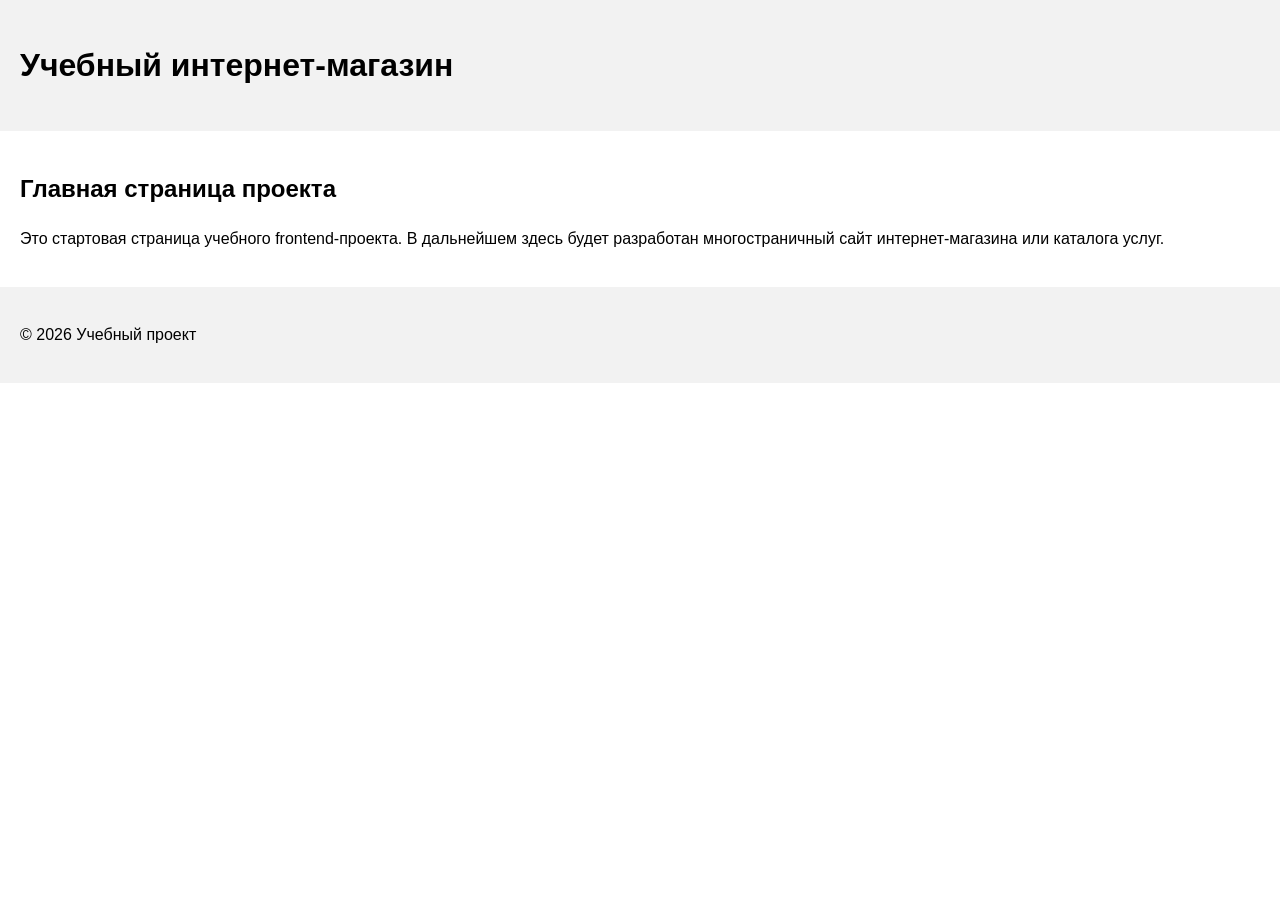
==== index.html @ 0561dcfe "feat: initialize frontend project structure" ====
<!DOCTYPE html>
<html lang="ru">
<head>
  <meta charset="UTF-8">
  <meta name="viewport" content="width=device-width, initial-scale=1.0">
  <title>Каталог товаров</title>
  <link rel="stylesheet" href="css/style.css">
</head>
<body>
  <header>
    <h1>Учебный интернет-магазин</h1>
  </header>

  <main>
    <section>
      <h2>Главная страница проекта</h2>
      <p>
        Это стартовая страница учебного frontend-проекта.
        В дальнейшем здесь будет разработан многостраничный сайт
        интернет-магазина или каталога услуг.
      </p>
    </section>
  </main>

  <footer>
    <p>&copy; 2026 Учебный проект</p>
  </footer>
</body>
</html>
---- css/style.css ----
body {
  margin: 0;
  font-family: Arial, sans-serif;
  line-height: 1.5;
}

header,
main,
footer {
  padding: 20px;
}

header {
  background-color: #f2f2f2;
}

footer {
  background-color: #f2f2f2;
}
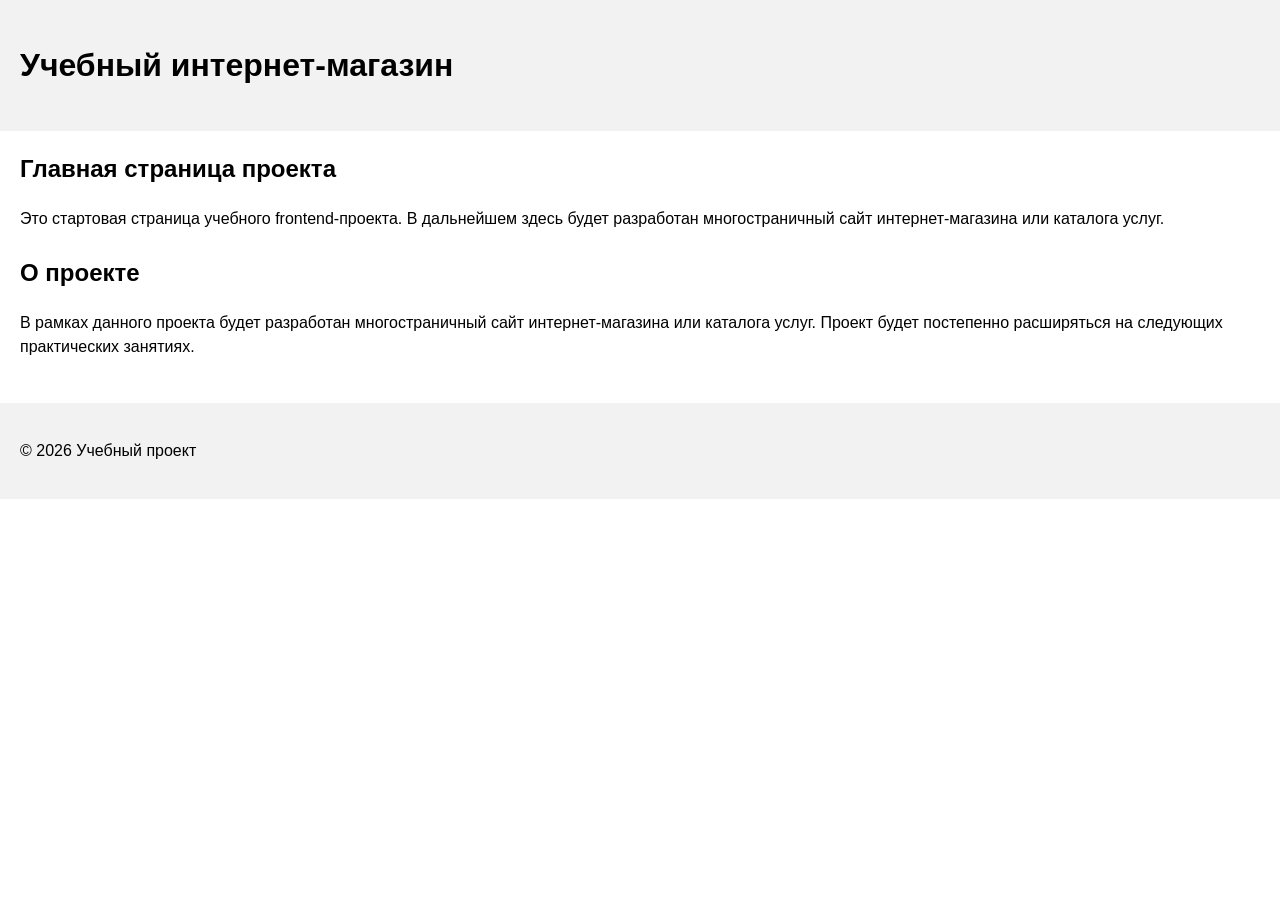
==== commit 300c98fb: "feat: add project description section" ====
--- a/index.html
+++ b/index.html
@@ -1,29 +1,38 @@
-<!DOCTYPE html>
+<!doctype html>
 <html lang="ru">
-<head>
-  <meta charset="UTF-8">
-  <meta name="viewport" content="width=device-width, initial-scale=1.0">
-  <title>Каталог товаров</title>
-  <link rel="stylesheet" href="css/style.css">
-</head>
-<body>
-  <header>
-    <h1>Учебный интернет-магазин</h1>
-  </header>
+  <head>
+    <meta charset="UTF-8" />
+    <meta name="viewport" content="width=device-width, initial-scale=1.0" />
+    <title>Каталог товаров</title>
+    <link rel="stylesheet" href="css/style.css" />
+  </head>
 
-  <main>
-    <section>
-      <h2>Главная страница проекта</h2>
-      <p>
-        Это стартовая страница учебного frontend-проекта.
-        В дальнейшем здесь будет разработан многостраничный сайт
-        интернет-магазина или каталога услуг.
-      </p>
-    </section>
-  </main>
+  <body>
+    <header>
+      <h1>Учебный интернет-магазин</h1>
+    </header>
 
-  <footer>
-    <p>&copy; 2026 Учебный проект</p>
-  </footer>
-</body>
+    <main>
+      <section>
+        <h2>Главная страница проекта</h2>
+        <p>
+          Это стартовая страница учебного frontend-проекта. В дальнейшем здесь
+          будет разработан многостраничный сайт интернет-магазина или каталога
+          услуг.
+        </p>
+      </section>
+      <section>
+        <h2>О проекте</h2>
+        <p>
+          В рамках данного проекта будет разработан многостраничный сайт
+          интернет-магазина или каталога услуг. Проект будет постепенно
+          расширяться на следующих практических занятиях.
+        </p>
+      </section>
+    </main>
+
+    <footer>
+      <p>&copy; 2026 Учебный проект</p>
+    </footer>
+  </body>
 </html>
--- a/css/style.css
+++ b/css/style.css
@@ -16,4 +16,11 @@
 
 footer {
   background-color: #f2f2f2;
-}+}
+section {
+  margin-bottom: 24px;
+}
+
+section h2 {
+  margin-top: 0;
+}
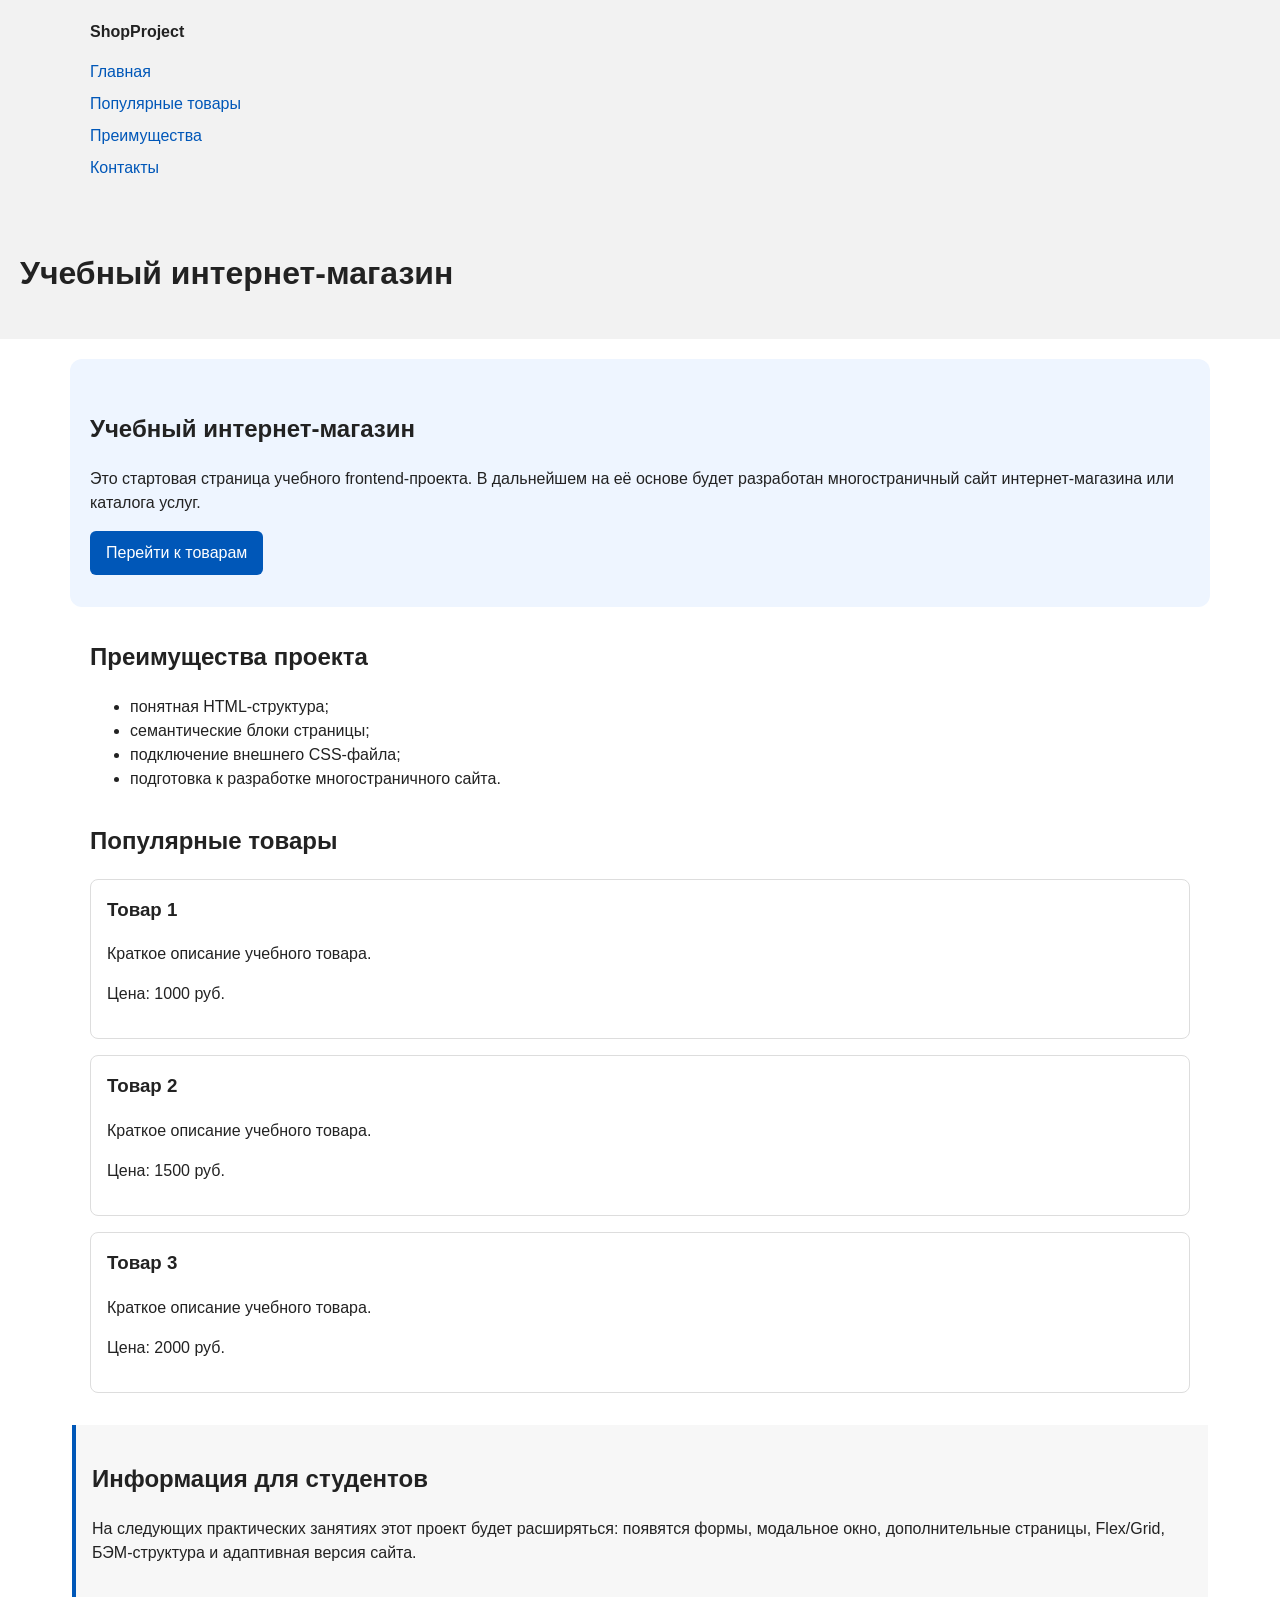
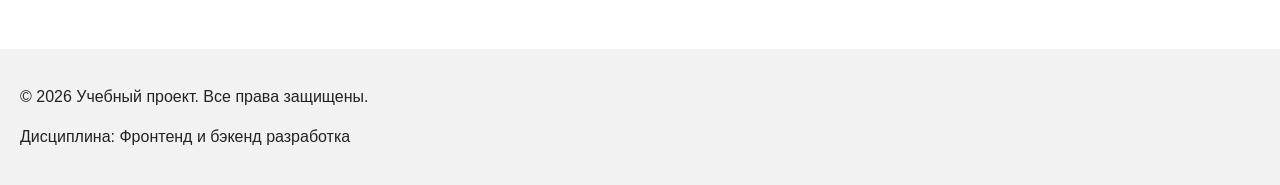
==== commit cc40e0c4: "feat: add semantic HTML structure and base CSS styles" ====
--- a/index.html
+++ b/index.html
@@ -9,30 +9,78 @@
 
   <body>
     <header>
+      <div class="site-header">
+        <a class="site-logo" href="index.html">ShopProject</a>
+
+        <nav class="site-nav" aria-label="Основная навигация">
+          <ul class="site-nav__list">
+            <li><a href="index.html">Главная</a></li>
+            <li><a href="#popular">Популярные товары</a></li>
+            <li><a href="#advantages">Преимущества</a></li>
+            <li><a href="#contacts">Контакты</a></li>
+          </ul>
+        </nav>
+      </div>
+    </header>
+
+    <header>
       <h1>Учебный интернет-магазин</h1>
     </header>
 
     <main>
-      <section>
-        <h2>Главная страница проекта</h2>
+      <section class="hero">
+        <h1>Учебный интернет-магазин</h1>
         <p>
-          Это стартовая страница учебного frontend-проекта. В дальнейшем здесь
-          будет разработан многостраничный сайт интернет-магазина или каталога
-          услуг.
+          Это стартовая страница учебного frontend-проекта. В дальнейшем на её
+          основе будет разработан многостраничный сайт интернет-магазина или
+          каталога услуг.
         </p>
+        <a class="button" href="#popular">Перейти к товарам</a>
       </section>
-      <section>
-        <h2>О проекте</h2>
+      <section class="section" id="advantages">
+        <h2>Преимущества проекта</h2>
+
+        <ul class="advantages-list">
+          <li>понятная HTML-структура;</li>
+          <li>семантические блоки страницы;</li>
+          <li>подключение внешнего CSS-файла;</li>
+          <li>подготовка к разработке многостраничного сайта.</li>
+        </ul>
+      </section>
+      <section class="section" id="popular">
+        <h2>Популярные товары</h2>
+
+        <article class="product-card">
+          <h3>Товар 1</h3>
+          <p>Краткое описание учебного товара.</p>
+          <p>Цена: 1000 руб.</p>
+        </article>
+
+        <article class="product-card">
+          <h3>Товар 2</h3>
+          <p>Краткое описание учебного товара.</p>
+          <p>Цена: 1500 руб.</p>
+        </article>
+
+        <article class="product-card">
+          <h3>Товар 3</h3>
+          <p>Краткое описание учебного товара.</p>
+          <p>Цена: 2000 руб.</p>
+        </article>
+      </section>
+      <aside class="aside-info">
+        <h2>Информация для студентов</h2>
         <p>
-          В рамках данного проекта будет разработан многостраничный сайт
-          интернет-магазина или каталога услуг. Проект будет постепенно
-          расширяться на следующих практических занятиях.
+          На следующих практических занятиях этот проект будет расширяться:
+          появятся формы, модальное окно, дополнительные страницы, Flex/Grid,
+          БЭМ-структура и адаптивная версия сайта.
         </p>
-      </section>
+      </aside>
     </main>
 
-    <footer>
-      <p>&copy; 2026 Учебный проект</p>
+    <footer id="contacts">
+      <p>&copy; 2026 Учебный проект. Все права защищены.</p>
+      <p>Дисциплина: Фронтенд и бэкенд разработка</p>
     </footer>
   </body>
 </html>
--- a/css/style.css
+++ b/css/style.css
@@ -1,26 +1,92 @@
+/* Базовые стили */
+border-box {
+  box-sizing: border-box;
+}
 body {
   margin: 0;
   font-family: Arial, sans-serif;
   line-height: 1.5;
+  color: #222222;
+  background-color: #ffffff;
 }
-
 header,
 main,
 footer {
   padding: 20px;
 }
-
 header {
   background-color: #f2f2f2;
 }
-
 footer {
   background-color: #f2f2f2;
 }
-section {
-  margin-bottom: 24px;
+/* Оформление шапки и навигации */
+.site-header {
+  max-width: 1100px;
+  margin: 0 auto;
 }
-
-section h2 {
+.site-logo {
+  font-weight: bold;
+  text-decoration: none;
+  color: #222222;
+}
+.site-nav__list {
+  padding: 0;
+  margin: 16px 0 0;
+  list-style: none;
+}
+.site-nav__list li {
+  margin-bottom: 8px;
+}
+.site-nav__list a {
+  color: #0057b8;
+  text-decoration: none;
+}
+.site-nav__list a:hover {
+  text-decoration: underline;
+}
+/* Оформление секций */
+.hero {
+  max-width: 1100px;
+  margin: 0 auto 32px;
+  padding: 32px 20px;
+  background-color: #eef5ff;
+  border-radius: 12px;
+}
+.section {
+  max-width: 1100px;
+  margin: 0 auto 32px;
+}
+.section h2 {
   margin-top: 0;
 }
+/* Оформление карточек товаров */
+.product-card {
+  margin-bottom: 16px;
+  padding: 16px;
+  border: 1px solid #dddddd;
+  border-radius: 8px;
+  background-color: #ffffff;
+}
+.product-card h3 {
+  margin-top: 0;
+}
+/* Оформление кнопки и aside */
+.button {
+  display: inline-block;
+  padding: 10px 16px;
+  color: #ffffff;
+  background-color: #0057b8;
+  text-decoration: none;
+  border-radius: 6px;
+}
+.button:hover {
+  background-color: #003f86;
+}
+.aside-info {
+  max-width: 1100px;
+  margin: 0 auto 32px;
+  padding: 16px;
+  border-left: 4px solid #0057b8;
+  background-color: #f7f7f7;
+}
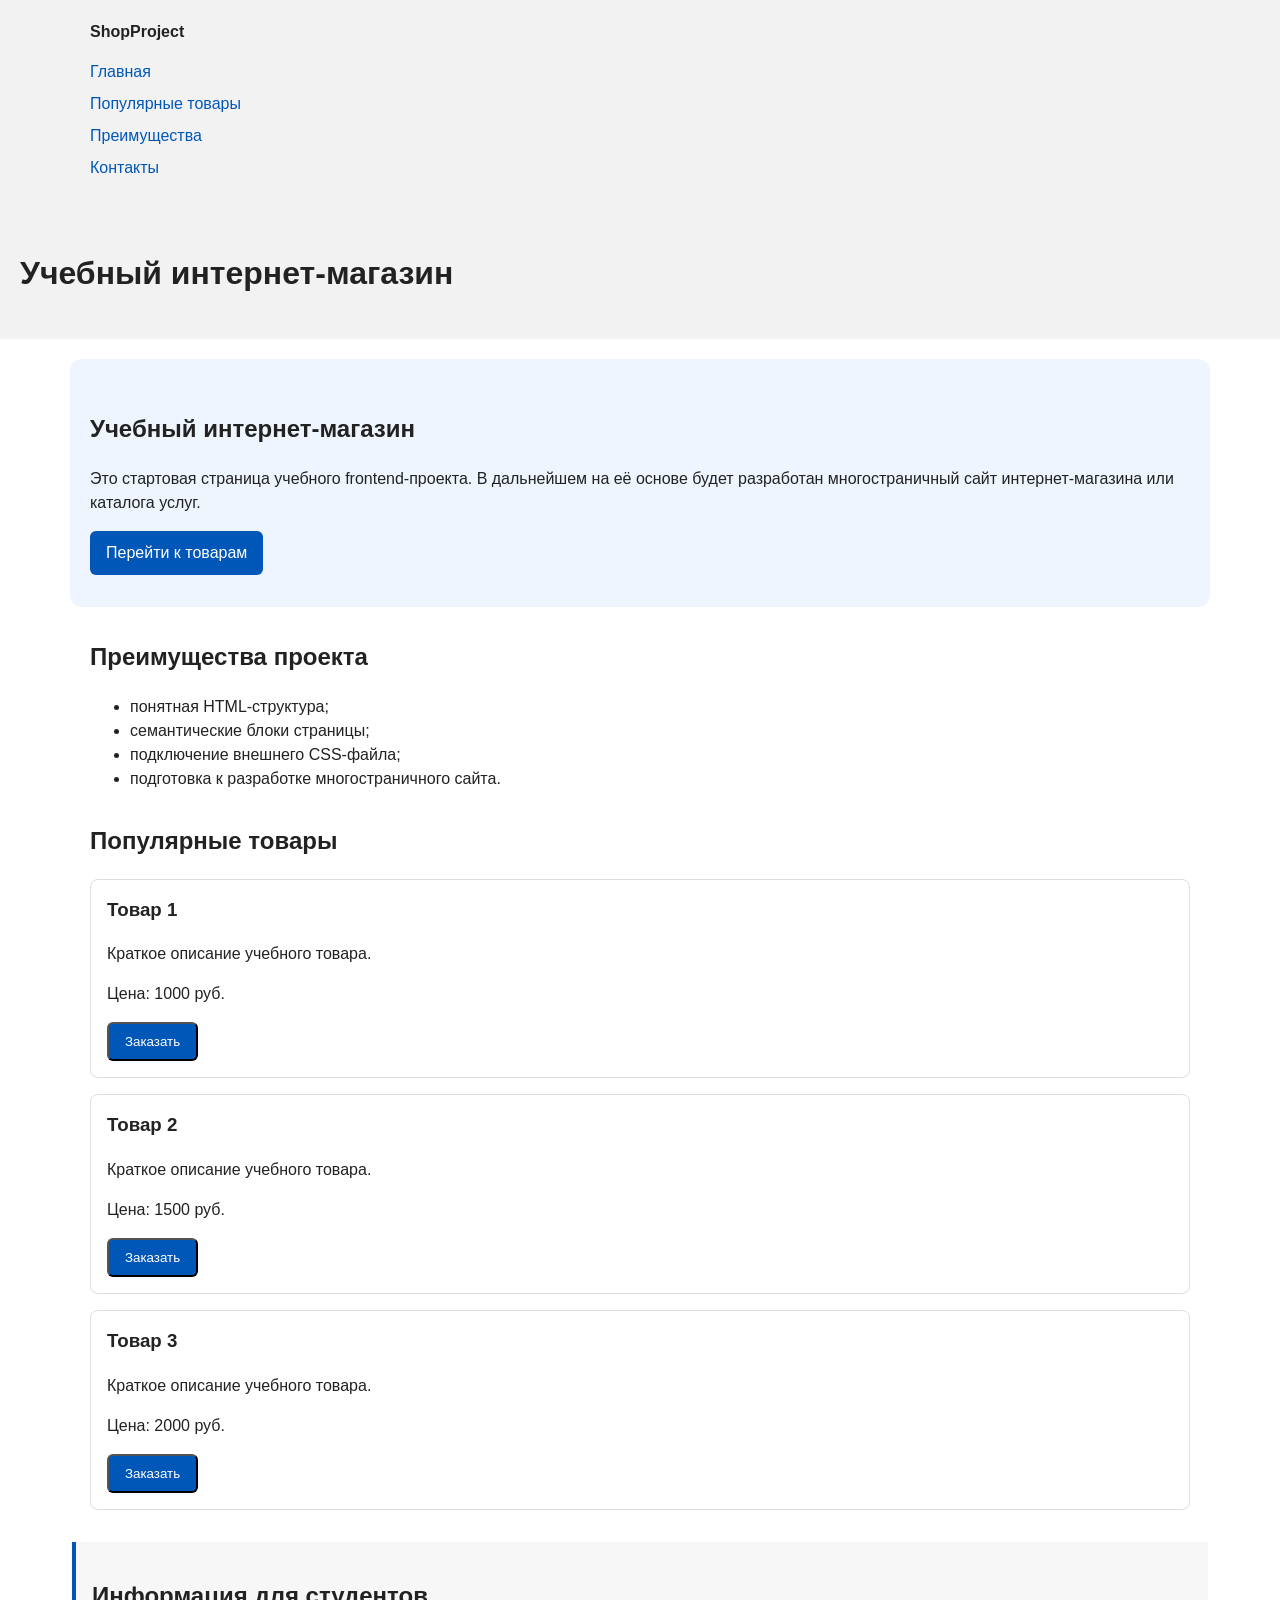
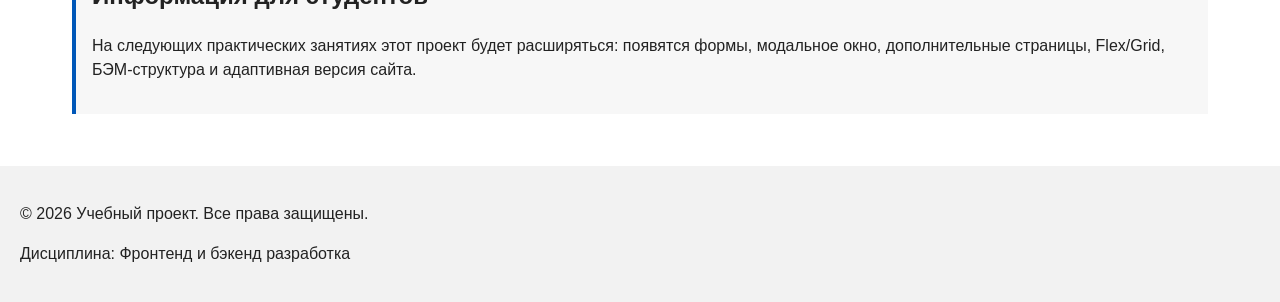
==== commit 5a8361c4: "feat: add order form modal and validation" ====
--- a/index.html
+++ b/index.html
@@ -5,6 +5,7 @@
     <meta name="viewport" content="width=device-width, initial-scale=1.0" />
     <title>Каталог товаров</title>
     <link rel="stylesheet" href="css/style.css" />
+    <script src="js/main.js" defer></script>
   </head>
 
   <body>
@@ -54,18 +55,39 @@
           <h3>Товар 1</h3>
           <p>Краткое описание учебного товара.</p>
           <p>Цена: 1000 руб.</p>
+          <button
+            class="button product-card__button"
+            type="button"
+            data-product="Товар 1"
+          >
+            Заказать
+          </button>
         </article>
 
         <article class="product-card">
           <h3>Товар 2</h3>
           <p>Краткое описание учебного товара.</p>
           <p>Цена: 1500 руб.</p>
+          <button
+            class="button product-card__button"
+            type="button"
+            data-product="Товар 1"
+          >
+            Заказать
+          </button>
         </article>
 
         <article class="product-card">
           <h3>Товар 3</h3>
           <p>Краткое описание учебного товара.</p>
           <p>Цена: 2000 руб.</p>
+          <button
+            class="button product-card__button"
+            type="button"
+            data-product="Товар 1"
+          >
+            Заказать
+          </button>
         </article>
       </section>
       <aside class="aside-info">
@@ -82,5 +104,108 @@
       <p>&copy; 2026 Учебный проект. Все права защищены.</p>
       <p>Дисциплина: Фронтенд и бэкенд разработка</p>
     </footer>
+    
+    <dialog
+      class="order-dialog"
+      id="order-dialog"
+      aria-labelledby="order-dialog-title"
+    >
+      <h2 id="order-dialog-title">Оформление заявки</h2>
+
+      <form
+        class="order-form"
+        id="order-form"
+        action="#"
+        method="post"
+        novalidate
+      >
+        <input id="selected-product" name="selected-product" type="hidden" />
+
+        <div class="form-field">
+          <label for="order-name">Имя</label>
+          <input
+            id="order-name"
+            name="name"
+            type="text"
+            placeholder="Введите ваше имя"
+            minlength="2"
+            autocomplete="given-name"
+            required
+          />
+        </div>
+
+        <div class="form-field">
+          <label for="order-email">E-mail</label>
+          <input
+            id="order-email"
+            name="email"
+            type="email"
+            placeholder="example@mail.ru"
+            autocomplete="email"
+            required
+          />
+        </div>
+
+        <div class="form-field">
+          <label for="order-phone">Телефон</label>
+          <input
+            id="order-phone"
+            name="phone"
+            type="tel"
+            inputmode="tel"
+            placeholder="+7 (900) 000-00-00"
+            pattern="^\+7 \(\d{3}\) \d{3}-\d{2}-\d{2}$"
+            required
+          />
+          <small>Формат: +7 (900) 000-00-00</small>
+        </div>
+
+        <div class="form-field">
+          <label for="order-date">Дата связи</label>
+          <input id="order-date" name="date" type="date" />
+        </div>
+
+        <div class="form-field">
+          <label for="order-topic">Тема заявки</label>
+          <select id="order-topic" name="topic" required>
+            <option value="">Выберите тему</option>
+            <option value="product">Заказ товара</option>
+            <option value="consultation">Консультация</option>
+            <option value="delivery">Доставка</option>
+          </select>
+        </div>
+
+        <div class="form-field">
+          <label for="order-comment">Комментарий</label>
+          <textarea
+            id="order-comment"
+            name="comment"
+            rows="4"
+            placeholder="Укажите дополнительную информацию"
+          ></textarea>
+        </div>
+
+        <div class="form-field form-field--checkbox">
+          <label>
+            <input
+              id="order-agreement"
+              name="agreement"
+              type="checkbox"
+              required
+            />
+            Я согласен на обработку данных
+          </label>
+        </div>
+
+        <div class="form-actions">
+          <button type="button" id="close-order-dialog">Закрыть</button>
+          <button type="submit">Отправить заявку</button>
+        </div>
+      </form>
+    </dialog>
+
+    <p class="success-message" id="success-message" hidden>
+      Форма успешно отправлена!
+    </p>
   </body>
 </html>
--- a/css/style.css
+++ b/css/style.css
@@ -90,3 +90,59 @@
   border-left: 4px solid #0057b8;
   background-color: #f7f7f7;
 }
+/* Добавление стилей формы и модального окна */
+.order-dialog {
+  width: min(100% - 32px, 560px);
+  padding: 24px;
+  border: none;
+  border-radius: 12px;
+}
+.order-dialog::backdrop {
+  background-color: rgba(0, 0, 0, 0.5);
+}
+.form-field {
+  margin-bottom: 16px;
+}
+.form-field label {
+  display: block;
+  margin-bottom: 6px;
+}
+.form-field input,
+.form-field select,
+.form-field textarea {
+  width: 100%;
+  padding: 10px 12px;
+  border: 1px solid #cccccc;
+  border-radius: 6px;
+  font: inherit;
+}
+.form-field input[type="checkbox"] {
+  width: auto;
+}
+.form-field small {
+  display: block;
+  margin-top: 4px;
+  color: #666666;
+}
+.form-field input:focus-visible,
+.form-field select:focus-visible,
+.form-field textarea:focus-visible,
+.form-actions button:focus-visible {
+  outline: 2px solid #0057b8;
+  outline-offset: 2px;
+}
+[aria-invalid="true"] {
+  border-color: #b00020;
+}
+.form-actions {
+  display: flex;
+  gap: 12px;
+  margin-top: 20px;
+}
+.success-message {
+  max-width: 1100px;
+  margin: 24px auto;
+  padding: 16px;
+  border-left: 4px solid #168a2f;
+  background-color: #eefaf0;
+}
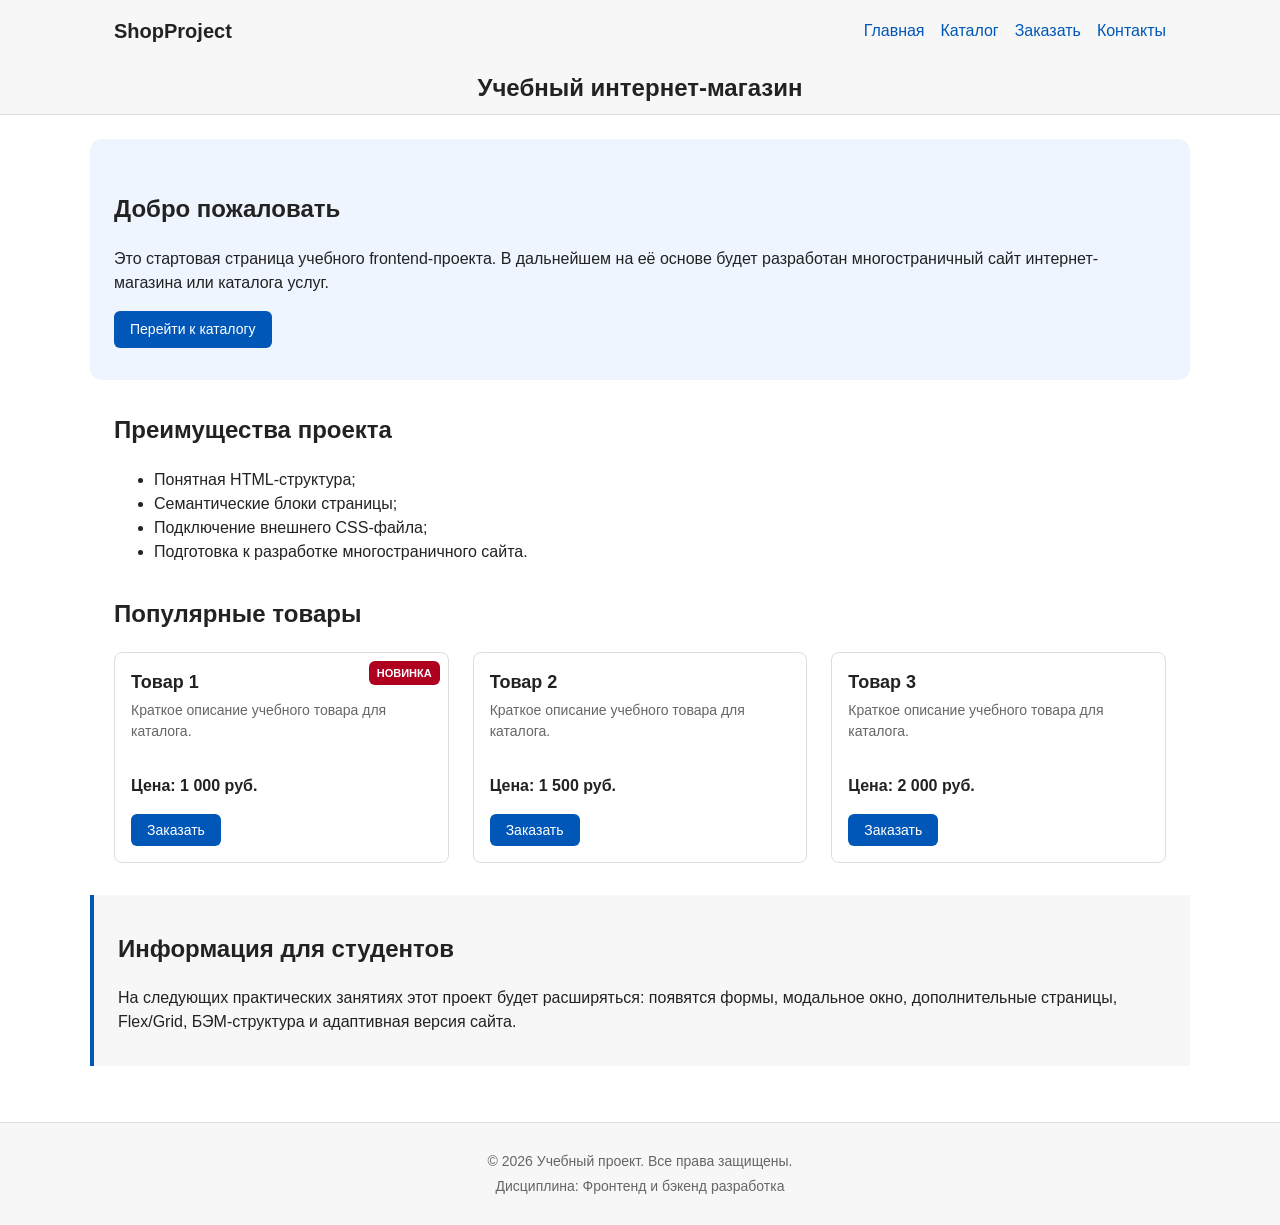
==== commit 89f4fefc: "Work: have made control work 1" ====
--- a/index.html
+++ b/index.html
@@ -1,95 +1,107 @@
-<!doctype html>
+<!DOCTYPE html>
 <html lang="ru">
   <head>
     <meta charset="UTF-8" />
     <meta name="viewport" content="width=device-width, initial-scale=1.0" />
-    <title>Каталог товаров</title>
+    <title>Главная страница | ShopProject</title>
+    <meta name="description" content="Учебный интернет-магазин на HTML и CSS с использованием БЭМ, Flexbox и Grid." />
     <link rel="stylesheet" href="css/style.css" />
     <script src="js/main.js" defer></script>
   </head>
 
   <body>
-    <header>
-      <div class="site-header">
+    <!-- Исправлено: Один семантический header, содержащий логотип и меню через Flexbox -->
+    <header class="site-header">
+      <div class="site-header__container">
         <a class="site-logo" href="index.html">ShopProject</a>
-
         <nav class="site-nav" aria-label="Основная навигация">
           <ul class="site-nav__list">
-            <li><a href="index.html">Главная</a></li>
-            <li><a href="#popular">Популярные товары</a></li>
-            <li><a href="#advantages">Преимущества</a></li>
-            <li><a href="#contacts">Контакты</a></li>
+            <li><a class="site-nav__link" href="index.html">Главная</a></li>
+            <li><a class="site-nav__link" href="catalog.html">Каталог</a></li>
+            <li><a class="site-nav__link" href="order.html">Заказать</a></li>
+            <li><a class="site-nav__link" href="contacts.html">Контакты</a></li>
           </ul>
         </nav>
       </div>
-    </header>
-
-    <header>
-      <h1>Учебный интернет-магазин</h1>
+      <div class="site-header__title-block">
+        <h1 class="site-header__title">Учебный интернет-магазин</h1>
+      </div>
     </header>
 
     <main>
+      <!-- Hero блок -->
       <section class="hero">
-        <h1>Учебный интернет-магазин</h1>
+        <h2>Добро пожаловать</h2>
         <p>
           Это стартовая страница учебного frontend-проекта. В дальнейшем на её
           основе будет разработан многостраничный сайт интернет-магазина или
           каталога услуг.
         </p>
-        <a class="button" href="#popular">Перейти к товарам</a>
+        <a class="button" href="catalog.html">Перейти к каталогу</a>
       </section>
+
+      <!-- Раздел Преимущества с якорным id -->
       <section class="section" id="advantages">
         <h2>Преимущества проекта</h2>
-
         <ul class="advantages-list">
-          <li>понятная HTML-структура;</li>
-          <li>семантические блоки страницы;</li>
-          <li>подключение внешнего CSS-файла;</li>
-          <li>подготовка к разработке многостраничного сайта.</li>
+          <li>Понятная HTML-структура;</li>
+          <li>Семантические блоки страницы;</li>
+          <li>Подключение внешнего CSS-файла;</li>
+          <li>Подготовка к разработке многостраничного сайта.</li>
         </ul>
       </section>
+
+      <!-- Раздел Популярные товары с Grid-сеткой -->
       <section class="section" id="popular">
         <h2>Популярные товары</h2>
+        
+        <div class="catalog-grid">
+          <!-- Карточка 1 с бейджем новинки -->
+          <article class="product-card">
+            <span class="product-card__badge">Новинка</span>
+            <div>
+              <h3 class="product-card__title">Товар 1</h3>
+              <p class="product-card__description">Краткое описание учебного товара для каталога.</p>
+            </div>
+            <div>
+              <p class="product-card__price">Цена: 1 000 руб.</p>
+              <button class="button product-card__button" type="button" data-product="Товар 1">
+                Заказать
+              </button>
+            </div>
+          </article>
 
-        <article class="product-card">
-          <h3>Товар 1</h3>
-          <p>Краткое описание учебного товара.</p>
-          <p>Цена: 1000 руб.</p>
-          <button
-            class="button product-card__button"
-            type="button"
-            data-product="Товар 1"
-          >
-            Заказать
-          </button>
-        </article>
+          <!-- Карточка 2 -->
+          <article class="product-card">
+            <div>
+              <h3 class="product-card__title">Товар 2</h3>
+              <p class="product-card__description">Краткое описание учебного товара для каталога.</p>
+            </div>
+            <div>
+              <p class="product-card__price">Цена: 1 500 руб.</p>
+              <button class="button product-card__button" type="button" data-product="Товар 2">
+                Заказать
+              </button>
+            </div>
+          </article>
 
-        <article class="product-card">
-          <h3>Товар 2</h3>
-          <p>Краткое описание учебного товара.</p>
-          <p>Цена: 1500 руб.</p>
-          <button
-            class="button product-card__button"
-            type="button"
-            data-product="Товар 1"
-          >
-            Заказать
-          </button>
-        </article>
+          <!-- Карточка 3 -->
+          <article class="product-card">
+            <div>
+              <h3 class="product-card__title">Товар 3</h3>
+              <p class="product-card__description">Краткое описание учебного товара для каталога.</p>
+            </div>
+            <div>
+              <p class="product-card__price">Цена: 2 000 руб.</p>
+              <button class="button product-card__button" type="button" data-product="Товар 3">
+                Заказать
+              </button>
+            </div>
+          </article>
+        </div>
+      </section>
 
-        <article class="product-card">
-          <h3>Товар 3</h3>
-          <p>Краткое описание учебного товара.</p>
-          <p>Цена: 2000 руб.</p>
-          <button
-            class="button product-card__button"
-            type="button"
-            data-product="Товар 1"
-          >
-            Заказать
-          </button>
-        </article>
-      </section>
+      <!-- Дополнительный блок -->
       <aside class="aside-info">
         <h2>Информация для студентов</h2>
         <p>
@@ -100,63 +112,31 @@
       </aside>
     </main>
 
-    <footer id="contacts">
+    <footer class="site-footer" id="contacts">
       <p>&copy; 2026 Учебный проект. Все права защищены.</p>
       <p>Дисциплина: Фронтенд и бэкенд разработка</p>
     </footer>
     
-    <dialog
-      class="order-dialog"
-      id="order-dialog"
-      aria-labelledby="order-dialog-title"
-    >
-      <h2 id="order-dialog-title">Оформление заявки</h2>
+    <!-- Модальное окно по <dialog> -->
+    <dialog class="order-dialog" id="order-dialog" aria-labelledby="order-dialog-title">
+      <h2 class="order-dialog__title" id="order-dialog-title">Оформление заявки</h2>
 
-      <form
-        class="order-form"
-        id="order-form"
-        action="#"
-        method="post"
-        novalidate
-      >
+      <form class="order-form" id="order-form" action="#" method="post" novalidate>
         <input id="selected-product" name="selected-product" type="hidden" />
 
         <div class="form-field">
           <label for="order-name">Имя</label>
-          <input
-            id="order-name"
-            name="name"
-            type="text"
-            placeholder="Введите ваше имя"
-            minlength="2"
-            autocomplete="given-name"
-            required
-          />
+          <input id="order-name" name="name" type="text" placeholder="Введите ваше имя" minlength="2" autocomplete="given-name" required />
         </div>
 
         <div class="form-field">
           <label for="order-email">E-mail</label>
-          <input
-            id="order-email"
-            name="email"
-            type="email"
-            placeholder="example@mail.ru"
-            autocomplete="email"
-            required
-          />
+          <input id="order-email" name="email" type="email" placeholder="example@mail.ru" autocomplete="email" required />
         </div>
 
         <div class="form-field">
           <label for="order-phone">Телефон</label>
-          <input
-            id="order-phone"
-            name="phone"
-            type="tel"
-            inputmode="tel"
-            placeholder="+7 (900) 000-00-00"
-            pattern="^\+7 \(\d{3}\) \d{3}-\d{2}-\d{2}$"
-            required
-          />
+          <input id="order-phone" name="phone" type="tel" inputmode="tel" placeholder="+7 (900) 000-00-00" pattern="^\+7 \(\d{3}\) \d{3}-\d{2}-\d{2}$" required />
           <small>Формат: +7 (900) 000-00-00</small>
         </div>
 
@@ -177,29 +157,19 @@
 
         <div class="form-field">
           <label for="order-comment">Комментарий</label>
-          <textarea
-            id="order-comment"
-            name="comment"
-            rows="4"
-            placeholder="Укажите дополнительную информацию"
-          ></textarea>
+          <textarea id="order-comment" name="comment" rows="4" placeholder="Укажите дополнительную информацию"></textarea>
         </div>
 
         <div class="form-field form-field--checkbox">
-          <label>
-            <input
-              id="order-agreement"
-              name="agreement"
-              type="checkbox"
-              required
-            />
+          <label for="order-agreement">
+            <input id="order-agreement" name="agreement" type="checkbox" required />
             Я согласен на обработку данных
           </label>
         </div>
 
         <div class="form-actions">
-          <button type="button" id="close-order-dialog">Закрыть</button>
-          <button type="submit">Отправить заявку</button>
+          <button class="button button--secondary" type="button" id="close-order-dialog">Закрыть</button>
+          <button class="button" type="submit">Отправить заявку</button>
         </div>
       </form>
     </dialog>
@@ -207,5 +177,11 @@
     <p class="success-message" id="success-message" hidden>
       Форма успешно отправлена!
     </p>
+    <button class="scroll-to-top" id="scrollToTopBtn" aria-label="Вернуться наверх" type="button" hidden>
+      &uarr;
+    </button>
   </body>
 </html>
+
+  </body>
+</html>
--- a/css/style.css
+++ b/css/style.css
@@ -1,148 +1,424 @@
-/* Базовые стили */
-border-box {
+/* ==========================================================================
+   1. ПЕРЕМЕННЫЕ ПРОЕКТА
+   ========================================================================== */
+:root {
+  /* Основные цвета проекта */
+  --color-bg: #ffffff;
+  --color-text: #222222;
+  --color-muted: #666666;
+  --color-primary: #0057b8;
+  --color-primary-dark: #003f86;
+  --color-border: #dddddd;
+  --color-surface: #f7f7f7;
+  --color-surface-accent: #eef5ff;
+  --color-danger: #b00020;
+  --color-success: #168a2f;
+  --color-success-bg: #eefaf0;
+  --color-white: #ffffff;
+
+  /* Отступы */
+  --space-xs: 4px;
+  --space-sm: 8px;
+  --space-md: 16px;
+  --space-lg: 24px;
+  --space-xl: 32px;
+
+  /* Скругления */
+  --radius-sm: 6px;
+  --radius-md: 8px;
+  --radius-lg: 12px;
+
+  /* Размеры */
+  --container-width: 1100px;
+}
+
+/* ==========================================================================
+   2. БАЗОВЫЕ СТИЛИ
+   ========================================================================== */
+* {
   box-sizing: border-box;
 }
+
 body {
   margin: 0;
   font-family: Arial, sans-serif;
   line-height: 1.5;
-  color: #222222;
-  background-color: #ffffff;
-}
-header,
-main,
-footer {
-  padding: 20px;
-}
-header {
-  background-color: #f2f2f2;
-}
-footer {
-  background-color: #f2f2f2;
-}
-/* Оформление шапки и навигации */
+  color: var(--color-text);
+  background-color: var(--color-bg);
+}
+
+main {
+  padding: var(--space-lg) 0;
+}
+
+/* ==========================================================================
+   3. ОБЩИЕ ЭЛЕМЕНТЫ ИНТЕРФЕЙСА (Глобальные состояния)
+   ========================================================================== */
+a {
+  color: var(--color-primary);
+  text-decoration: none;
+  transition: color 0.2s ease;
+}
+
+a:hover {
+  color: var(--color-primary-dark);
+}
+
+a:focus-visible {
+  outline: 2px solid var(--color-primary);
+  outline-offset: 3px;
+}
+
+/* Универсальные кнопки по БЭМ */
+.button {
+  display: inline-block;
+  padding: var(--space-sm) var(--space-md);
+  color: var(--color-white);
+  background-color: var(--color-primary);
+  border: none;
+  border-radius: var(--radius-sm);
+  cursor: pointer;
+  text-decoration: none;
+  font-size: 14px;
+  font-weight: 500;
+  transition: background-color 0.2s ease;
+}
+
+.button:hover {
+  background-color: var(--color-primary-dark);
+}
+
+.button:focus-visible {
+  outline: 2px solid var(--color-primary);
+  outline-offset: 3px;
+}
+
+.button:disabled {
+  opacity: 0.6;
+  cursor: not-allowed;
+}
+
+.button--secondary {
+  background-color: var(--color-muted);
+}
+.button--secondary:hover {
+  background-color: #444444;
+}
+
+/* ==========================================================================
+   4. КОМПОНЕНТЫ СТРАНИЦЫ (Шапка, Навигация, Сетки)
+   ========================================================================== */
+/* Шапка сайта и Навигация через Flexbox */
 .site-header {
-  max-width: 1100px;
+  background-color: var(--color-surface);
+  position: sticky; /* Повышенный уровень: фиксация меню при скролле */
+  top: 0;
+  z-index: 10;
+  border-bottom: 1px solid var(--color-border);
+}
+
+.site-header__container {
+  max-width: var(--container-width);
   margin: 0 auto;
-}
+  padding: var(--space-md) var(--space-lg);
+  display: flex;
+  justify-content: space-between;
+  align-items: center;
+}
+
+.site-header__title-block {
+  max-width: var(--container-width);
+  margin: 0 auto;
+  padding: var(--space-sm) var(--space-lg);
+  text-align: center;
+}
+
+.site-header__title {
+  margin: 0;
+  font-size: 24px;
+}
+
 .site-logo {
   font-weight: bold;
-  text-decoration: none;
-  color: #222222;
-}
+  font-size: 20px;
+  color: var(--color-text);
+}
+
 .site-nav__list {
   padding: 0;
-  margin: 16px 0 0;
+  margin: 0;
   list-style: none;
-}
-.site-nav__list li {
-  margin-bottom: 8px;
-}
-.site-nav__list a {
-  color: #0057b8;
-  text-decoration: none;
-}
-.site-nav__list a:hover {
-  text-decoration: underline;
-}
-/* Оформление секций */
+  display: flex;
+  gap: var(--space-md);
+}
+
+.site-nav__link {
+  font-weight: 500;
+}
+
+/* Hero блок */
 .hero {
-  max-width: 1100px;
-  margin: 0 auto 32px;
-  padding: 32px 20px;
-  background-color: #eef5ff;
-  border-radius: 12px;
-}
+  max-width: var(--container-width);
+  margin: 0 auto var(--space-xl);
+  padding: var(--space-xl) var(--space-lg);
+  background-color: var(--color-surface-accent);
+  border-radius: var(--radius-lg);
+}
+
+/* Секции */
 .section {
-  max-width: 1100px;
-  margin: 0 auto 32px;
-}
-.section h2 {
-  margin-top: 0;
-}
-/* Оформление карточек товаров */
+  max-width: var(--container-width);
+  margin: 0 auto var(--space-xl);
+  padding: 0 var(--space-lg);
+}
+
+/* Сетка карточек товаров через CSS Grid */
+.catalog-grid {
+  display: grid;
+  grid-template-columns: repeat(auto-fill, minmax(280px, 1fr));
+  gap: var(--space-lg);
+  margin-top: var(--space-md);
+}
+
+/* Карточка товара по БЭМ и позиционирование */
 .product-card {
-  margin-bottom: 16px;
-  padding: 16px;
-  border: 1px solid #dddddd;
-  border-radius: 8px;
-  background-color: #ffffff;
-}
-.product-card h3 {
-  margin-top: 0;
-}
-/* Оформление кнопки и aside */
-.button {
-  display: inline-block;
-  padding: 10px 16px;
-  color: #ffffff;
-  background-color: #0057b8;
-  text-decoration: none;
-  border-radius: 6px;
-}
-.button:hover {
-  background-color: #003f86;
-}
+  position: relative; /* Контейнер для позиционирования бейджа */
+  padding: var(--space-md);
+  border: 1px solid var(--color-border);
+  border-radius: var(--radius-md);
+  background-color: var(--color-bg);
+  display: flex;
+  flex-direction: column;
+  justify-content: space-between;
+  transition: border-color 0.2s ease, box-shadow 0.2s ease;
+}
+
+.product-card:hover {
+  border-color: var(--color-primary);
+  box-shadow: 0 4px 12px rgba(0,0,0,0.05);
+}
+
+.product-card__badge {
+  position: absolute;
+  top: var(--space-sm);
+  right: var(--space-sm);
+  background-color: var(--color-danger);
+  color: var(--color-white);
+  padding: var(--space-xs) var(--space-sm);
+  font-size: 11px;
+  font-weight: bold;
+  text-transform: uppercase;
+  border-radius: var(--radius-sm);
+  z-index: 2;
+}
+
+.product-card__title {
+  margin: 0 0 var(--space-xs);
+  font-size: 18px;
+}
+
+.product-card__description {
+  color: var(--color-muted);
+  font-size: 14px;
+  margin: 0 0 var(--space-md);
+}
+
+.product-card__price {
+  font-weight: bold;
+  font-size: 16px;
+  margin-bottom: var(--space-md);
+}
+
+/* Информационный блок */
 .aside-info {
-  max-width: 1100px;
-  margin: 0 auto 32px;
-  padding: 16px;
-  border-left: 4px solid #0057b8;
-  background-color: #f7f7f7;
-}
-/* Добавление стилей формы и модального окна */
+  max-width: var(--container-width);
+  margin: 0 auto var(--space-xl);
+  padding: var(--space-md) var(--space-lg);
+  border-left: 4px solid var(--color-primary);
+  background-color: var(--color-surface);
+}
+
+/* Таблицы (для product.html) */
+.specs-table {
+  width: 100%;
+  border-collapse: collapse;
+  margin: var(--space-md) 0;
+}
+
+.specs-table caption {
+  font-weight: bold;
+  margin-bottom: var(--space-sm);
+  text-align: left;
+}
+
+.specs-table th, 
+.specs-table td {
+  padding: var(--space-sm) var(--space-md);
+  border: 1px solid var(--color-border);
+  text-align: left;
+}
+
+.specs-table th {
+  background-color: var(--color-surface);
+}
+
+/* Подвал сайта */
+.site-footer {
+  background-color: var(--color-surface);
+  border-top: 1px solid var(--color-border);
+  text-align: center;
+  padding: var(--space-lg);
+}
+
+.site-footer p {
+  margin: var(--space-xs) 0;
+  font-size: 14px;
+  color: var(--color-muted);
+}
+
+/* ==========================================================================
+   5. ФОРМЫ И МОДАЛЬНЫЕ ОКНА
+   ========================================================================== */
 .order-dialog {
   width: min(100% - 32px, 560px);
-  padding: 24px;
+  padding: var(--space-lg);
   border: none;
-  border-radius: 12px;
-}
+  border-radius: var(--radius-lg);
+  box-shadow: 0 10px 30px rgba(0, 0, 0, 0.2);
+}
+
 .order-dialog::backdrop {
   background-color: rgba(0, 0, 0, 0.5);
 }
+
+.order-dialog__title {
+  margin-top: 0;
+  margin-bottom: var(--space-lg);
+}
+
 .form-field {
-  margin-bottom: 16px;
-}
+  margin-bottom: var(--space-md);
+}
+
 .form-field label {
   display: block;
-  margin-bottom: 6px;
-}
-.form-field input,
+  margin-bottom: var(--space-xs);
+  font-weight: 500;
+  font-size: 14px;
+}
+
+.form-field input[type="text"],
+.form-field input[type="email"],
+.form-field input[type="tel"],
+.form-field input[type="date"],
 .form-field select,
 .form-field textarea {
   width: 100%;
   padding: 10px 12px;
-  border: 1px solid #cccccc;
-  border-radius: 6px;
+  border: 1px solid var(--color-border);
+  border-radius: var(--radius-sm);
   font: inherit;
-}
-.form-field input[type="checkbox"] {
-  width: auto;
-}
+  transition: border-color 0.2s ease;
+}
+
+.form-field input:hover,
+.form-field select:hover,
+.form-field textarea:hover {
+  border-color: var(--color-primary);
+}
+
+.form-field input:focus-visible,
+.form-field select:focus-visible,
+.form-field textarea:focus-visible {
+  outline: 2px solid var(--color-primary);
+  outline-offset: 2px;
+}
+
 .form-field small {
   display: block;
-  margin-top: 4px;
-  color: #666666;
-}
-.form-field input:focus-visible,
-.form-field select:focus-visible,
-.form-field textarea:focus-visible,
-.form-actions button:focus-visible {
-  outline: 2px solid #0057b8;
-  outline-offset: 2px;
-}
+  margin-top: var(--space-xs);
+  color: var(--color-muted);
+  font-size: 12px;
+}
+
+.form-field--checkbox {
+  display: flex;
+  align-items: center;
+}
+
+.form-field--checkbox label {
+  display: flex;
+  align-items: center;
+  gap: var(--space-sm);
+  cursor: pointer;
+}
+
+.form-field--checkbox input {
+  width: auto;
+  margin: 0;
+}
+
+/* Ошибочные поля по ПР №4 */
 [aria-invalid="true"] {
-  border-color: #b00020;
-}
+  border-color: var(--color-danger) !important;
+}
+
 .form-actions {
   display: flex;
-  gap: 12px;
-  margin-top: 20px;
-}
+  justify-content: flex-end;
+  gap: var(--space-md);
+  margin-top: var(--space-lg);
+}
+
 .success-message {
-  max-width: 1100px;
-  margin: 24px auto;
-  padding: 16px;
-  border-left: 4px solid #168a2f;
-  background-color: #eefaf0;
-}
+  max-width: var(--container-width);
+  margin: var(--space-lg) auto;
+  padding: var(--space-md);
+  border-left: 4px solid var(--color-success);
+  background-color: var(--color-success-bg);
+  color: var(--color-success);
+  font-weight: 500;
+  border-radius: 0 var(--radius-sm) var(--radius-sm) 0;
+}
+/* ==========================================================================
+   6. КНОПКА "НАВЕРХ" (Повышенный уровень: position: fixed, z-index)
+   ========================================================================== */
+.scroll-to-top {
+  position: fixed;
+  bottom: var(--space-lg);
+  right: var(--space-lg);
+  z-index: 100; /* Кнопка должна быть поверх всех элементов, кроме модального окна */
+  
+  width: 50px;
+  height: 50px;
+  border-radius: 50%; /* Делает кнопку круглой */
+  
+  background-color: var(--color-primary);
+  color: var(--color-white);
+  border: none;
+  font-size: 24px;
+  font-weight: bold;
+  cursor: pointer;
+  
+  display: flex;
+  align-items: center;
+  justify-content: center;
+  box-shadow: 0 4px 10px rgba(0, 0, 0, 0.2);
+  transition: background-color 0.2s ease, opacity 0.2s ease, transform 0.2s ease;
+}
+
+.scroll-to-top:hover {
+  background-color: var(--color-primary-dark);
+  transform: translateY(-3px); /* Легкий интерактивный эффект при наведении */
+}
+
+.scroll-to-top:focus-visible {
+  outline: 2px solid var(--color-primary);
+  outline-offset: 3px;
+}
+
+/* Скрываем кнопку, когда у нее есть атрибут hidden */
+.scroll-to-top[hidden] {
+  display: none;
+}
+
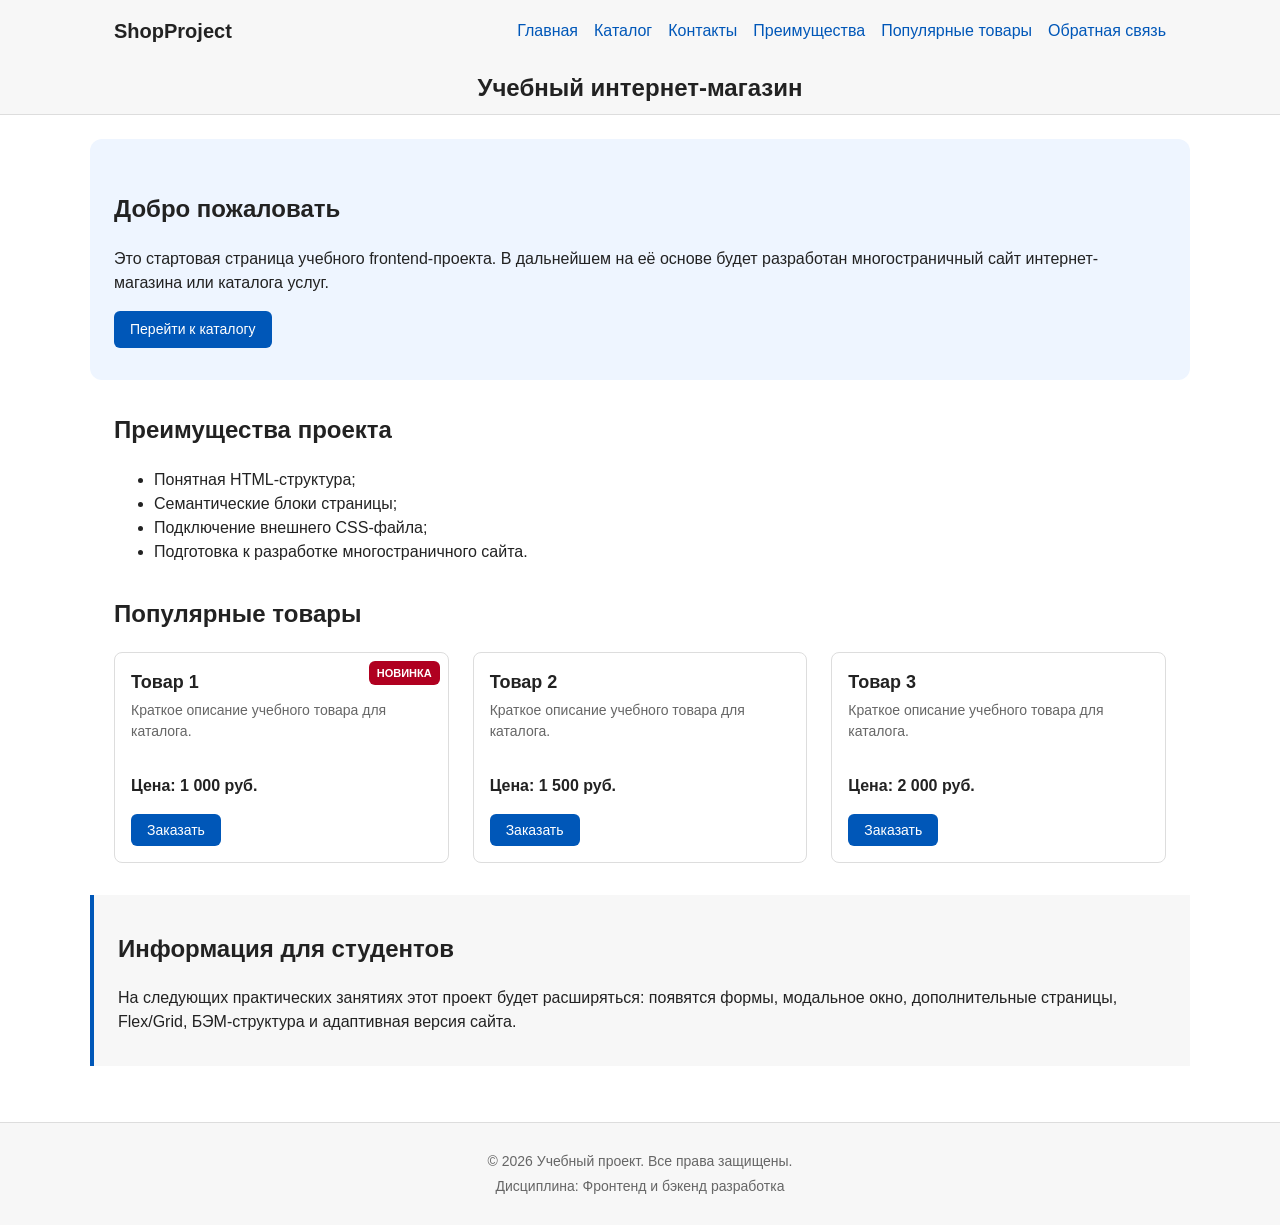
==== commit 528c95c9: "feat: add multi-page structure navigation and anchors" ====
--- a/index.html
+++ b/index.html
@@ -14,14 +14,17 @@
     <header class="site-header">
       <div class="site-header__container">
         <a class="site-logo" href="index.html">ShopProject</a>
-        <nav class="site-nav" aria-label="Основная навигация">
-          <ul class="site-nav__list">
-            <li><a class="site-nav__link" href="index.html">Главная</a></li>
-            <li><a class="site-nav__link" href="catalog.html">Каталог</a></li>
-            <li><a class="site-nav__link" href="order.html">Заказать</a></li>
-            <li><a class="site-nav__link" href="contacts.html">Контакты</a></li>
-          </ul>
-        </nav>
+<nav class="site-nav" aria-label="Основная навигация">
+  <ul class="site-nav__list">
+    <li><a href="index.html">Главная</a></li>
+    <li><a href="catalog.html">Каталог</a></li>
+    <li><a href="contacts.html">Контакты</a></li>
+    <li><a href="index.html#advantages">Преимущества</a></li>
+    <li><a href="index.html#popular">Популярные товары</a></li>
+    <li><a href="index.html#contacts">Обратная связь</a></li>
+  </ul>
+</nav>
+
       </div>
       <div class="site-header__title-block">
         <h1 class="site-header__title">Учебный интернет-магазин</h1>
--- a/css/style.css
+++ b/css/style.css
@@ -422,3 +422,27 @@
   display: none;
 }
 
+.breadcrumbs {
+  max-width: var(--container-width);
+  margin: 0 auto var(--space-md);
+  font-size: 14px;
+  color: var(--color-muted);
+}
+
+.breadcrumbs a {
+  color: var(--color-primary);
+}
+
+.breadcrumbs span::before {
+  content: " / ";
+  color: var(--color-muted);
+}
+
+html {
+  scroll-behavior: smooth;
+}
+
+:target {
+  outline: 2px dashed var(--color-primary);
+  outline-offset: 4px;
+}
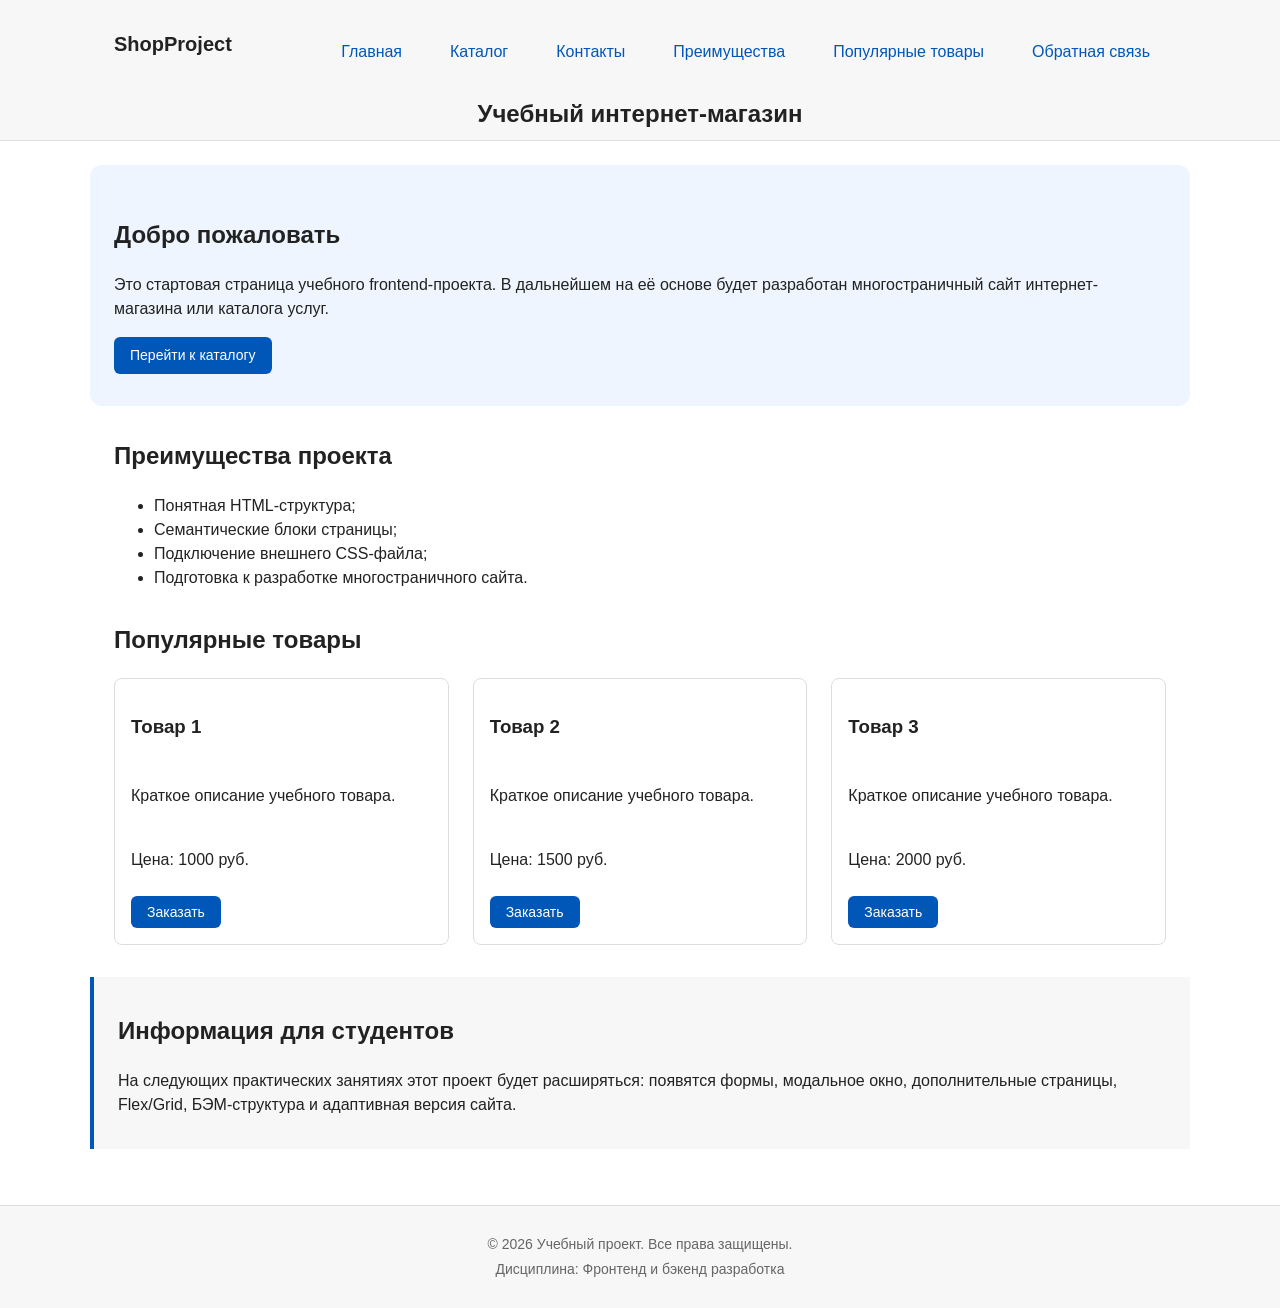
==== commit 03ea7dce: "feat: add flex navigation and grid catalog layout" ====
--- a/index.html
+++ b/index.html
@@ -1,190 +1,180 @@
 <!DOCTYPE html>
 <html lang="ru">
-  <head>
-    <meta charset="UTF-8" />
-    <meta name="viewport" content="width=device-width, initial-scale=1.0" />
-    <title>Главная страница | ShopProject</title>
-    <meta name="description" content="Учебный интернет-магазин на HTML и CSS с использованием БЭМ, Flexbox и Grid." />
-    <link rel="stylesheet" href="css/style.css" />
-    <script src="js/main.js" defer></script>
-  </head>
 
-  <body>
-    <!-- Исправлено: Один семантический header, содержащий логотип и меню через Flexbox -->
-    <header class="site-header">
-      <div class="site-header__container">
-        <a class="site-logo" href="index.html">ShopProject</a>
-<nav class="site-nav" aria-label="Основная навигация">
-  <ul class="site-nav__list">
-    <li><a href="index.html">Главная</a></li>
-    <li><a href="catalog.html">Каталог</a></li>
-    <li><a href="contacts.html">Контакты</a></li>
-    <li><a href="index.html#advantages">Преимущества</a></li>
-    <li><a href="index.html#popular">Популярные товары</a></li>
-    <li><a href="index.html#contacts">Обратная связь</a></li>
-  </ul>
-</nav>
+<head>
+  <meta charset="UTF-8" />
+  <meta name="viewport" content="width=device-width, initial-scale=1.0" />
+  <title>Главная страница | ShopProject</title>
+  <meta name="description" content="Учебный интернет-магазин на HTML и CSS с использованием БЭМ, Flexbox и Grid." />
+  <link rel="stylesheet" href="css/style.css" />
+  <script src="js/main.js" defer></script>
+</head>
 
+<body>
+  <!-- Исправлено: Один семантический header, содержащий логотип и меню через Flexbox -->
+  <header class="site-header">
+    <div class="site-header__container">
+      <a class="site-logo" href="index.html">ShopProject</a>
+      <nav class="site-nav" aria-label="Основная навигация">
+        <ul class="site-nav__list">
+          <li><a href="index.html">Главная</a></li>
+          <li><a href="catalog.html">Каталог</a></li>
+          <li><a href="contacts.html">Контакты</a></li>
+          <li><a href="index.html#advantages">Преимущества</a></li>
+          <li><a href="index.html#popular">Популярные товары</a></li>
+          <li><a href="index.html#contacts">Обратная связь</a></li>
+        </ul>
+      </nav>
+
+    </div>
+    <div class="site-header__title-block">
+      <h1 class="site-header__title">Учебный интернет-магазин</h1>
+    </div>
+  </header>
+
+  <main>
+    <!-- Hero блок -->
+    <section class="hero">
+      <h2>Добро пожаловать</h2>
+      <p>
+        Это стартовая страница учебного frontend-проекта. В дальнейшем на её
+        основе будет разработан многостраничный сайт интернет-магазина или
+        каталога услуг.
+      </p>
+      <a class="button" href="catalog.html">Перейти к каталогу</a>
+    </section>
+
+    <!-- Раздел Преимущества с якорным id -->
+    <section class="section" id="advantages">
+      <h2>Преимущества проекта</h2>
+      <ul class="advantages-list">
+        <li>Понятная HTML-структура;</li>
+        <li>Семантические блоки страницы;</li>
+        <li>Подключение внешнего CSS-файла;</li>
+        <li>Подготовка к разработке многостраничного сайта.</li>
+      </ul>
+    </section>
+
+    <!-- Раздел Популярные товары с Grid-сеткой -->
+    <section class="section" id="popular">
+      <h2>Популярные товары</h2>
+
+      <div class="products-grid">
+        <article class="product-card">
+          <h3>Товар 1</h3>
+          <p>Краткое описание учебного товара.</p>
+          <p>Цена: 1000 руб.</p>
+          <button class="button product-card__button" type="button" data-product="Товар 1">
+            Заказать
+          </button>
+        </article>
+
+        <article class="product-card">
+          <h3>Товар 2</h3>
+          <p>Краткое описание учебного товара.</p>
+          <p>Цена: 1500 руб.</p>
+          <button class="button product-card__button" type="button" data-product="Товар 2">
+            Заказать
+          </button>
+        </article>
+
+        <article class="product-card">
+          <h3>Товар 3</h3>
+          <p>Краткое описание учебного товара.</p>
+          <p>Цена: 2000 руб.</p>
+          <button class="button product-card__button" type="button" data-product="Товар 3">
+            Заказать
+          </button>
+        </article>
       </div>
-      <div class="site-header__title-block">
-        <h1 class="site-header__title">Учебный интернет-магазин</h1>
+    </section>
+
+
+    <!-- Дополнительный блок -->
+    <aside class="aside-info">
+      <h2>Информация для студентов</h2>
+      <p>
+        На следующих практических занятиях этот проект будет расширяться:
+        появятся формы, модальное окно, дополнительные страницы, Flex/Grid,
+        БЭМ-структура и адаптивная версия сайта.
+      </p>
+    </aside>
+  </main>
+
+  <footer class="site-footer" id="contacts">
+    <p>&copy; 2026 Учебный проект. Все права защищены.</p>
+    <p>Дисциплина: Фронтенд и бэкенд разработка</p>
+  </footer>
+
+  <!-- Модальное окно по <dialog> -->
+  <dialog class="order-dialog" id="order-dialog" aria-labelledby="order-dialog-title">
+    <h2 class="order-dialog__title" id="order-dialog-title">Оформление заявки</h2>
+
+    <form class="order-form" id="order-form" action="#" method="post" novalidate>
+      <input id="selected-product" name="selected-product" type="hidden" />
+
+      <div class="form-field">
+        <label for="order-name">Имя</label>
+        <input id="order-name" name="name" type="text" placeholder="Введите ваше имя" minlength="2"
+          autocomplete="given-name" required />
       </div>
-    </header>
 
-    <main>
-      <!-- Hero блок -->
-      <section class="hero">
-        <h2>Добро пожаловать</h2>
-        <p>
-          Это стартовая страница учебного frontend-проекта. В дальнейшем на её
-          основе будет разработан многостраничный сайт интернет-магазина или
-          каталога услуг.
-        </p>
-        <a class="button" href="catalog.html">Перейти к каталогу</a>
-      </section>
+      <div class="form-field">
+        <label for="order-email">E-mail</label>
+        <input id="order-email" name="email" type="email" placeholder="example@mail.ru" autocomplete="email" required />
+      </div>
 
-      <!-- Раздел Преимущества с якорным id -->
-      <section class="section" id="advantages">
-        <h2>Преимущества проекта</h2>
-        <ul class="advantages-list">
-          <li>Понятная HTML-структура;</li>
-          <li>Семантические блоки страницы;</li>
-          <li>Подключение внешнего CSS-файла;</li>
-          <li>Подготовка к разработке многостраничного сайта.</li>
-        </ul>
-      </section>
+      <div class="form-field">
+        <label for="order-phone">Телефон</label>
+        <input id="order-phone" name="phone" type="tel" inputmode="tel" placeholder="+7 (900) 000-00-00"
+          pattern="^\+7 \(\d{3}\) \d{3}-\d{2}-\d{2}$" required />
+        <small>Формат: +7 (900) 000-00-00</small>
+      </div>
 
-      <!-- Раздел Популярные товары с Grid-сеткой -->
-      <section class="section" id="popular">
-        <h2>Популярные товары</h2>
-        
-        <div class="catalog-grid">
-          <!-- Карточка 1 с бейджем новинки -->
-          <article class="product-card">
-            <span class="product-card__badge">Новинка</span>
-            <div>
-              <h3 class="product-card__title">Товар 1</h3>
-              <p class="product-card__description">Краткое описание учебного товара для каталога.</p>
-            </div>
-            <div>
-              <p class="product-card__price">Цена: 1 000 руб.</p>
-              <button class="button product-card__button" type="button" data-product="Товар 1">
-                Заказать
-              </button>
-            </div>
-          </article>
+      <div class="form-field">
+        <label for="order-date">Дата связи</label>
+        <input id="order-date" name="date" type="date" />
+      </div>
 
-          <!-- Карточка 2 -->
-          <article class="product-card">
-            <div>
-              <h3 class="product-card__title">Товар 2</h3>
-              <p class="product-card__description">Краткое описание учебного товара для каталога.</p>
-            </div>
-            <div>
-              <p class="product-card__price">Цена: 1 500 руб.</p>
-              <button class="button product-card__button" type="button" data-product="Товар 2">
-                Заказать
-              </button>
-            </div>
-          </article>
+      <div class="form-field">
+        <label for="order-topic">Тема заявки</label>
+        <select id="order-topic" name="topic" required>
+          <option value="">Выберите тему</option>
+          <option value="product">Заказ товара</option>
+          <option value="consultation">Консультация</option>
+          <option value="delivery">Доставка</option>
+        </select>
+      </div>
 
-          <!-- Карточка 3 -->
-          <article class="product-card">
-            <div>
-              <h3 class="product-card__title">Товар 3</h3>
-              <p class="product-card__description">Краткое описание учебного товара для каталога.</p>
-            </div>
-            <div>
-              <p class="product-card__price">Цена: 2 000 руб.</p>
-              <button class="button product-card__button" type="button" data-product="Товар 3">
-                Заказать
-              </button>
-            </div>
-          </article>
-        </div>
-      </section>
+      <div class="form-field">
+        <label for="order-comment">Комментарий</label>
+        <textarea id="order-comment" name="comment" rows="4" placeholder="Укажите дополнительную информацию"></textarea>
+      </div>
 
-      <!-- Дополнительный блок -->
-      <aside class="aside-info">
-        <h2>Информация для студентов</h2>
-        <p>
-          На следующих практических занятиях этот проект будет расширяться:
-          появятся формы, модальное окно, дополнительные страницы, Flex/Grid,
-          БЭМ-структура и адаптивная версия сайта.
-        </p>
-      </aside>
-    </main>
+      <div class="form-field form-field--checkbox">
+        <label for="order-agreement">
+          <input id="order-agreement" name="agreement" type="checkbox" required />
+          Я согласен на обработку данных
+        </label>
+      </div>
 
-    <footer class="site-footer" id="contacts">
-      <p>&copy; 2026 Учебный проект. Все права защищены.</p>
-      <p>Дисциплина: Фронтенд и бэкенд разработка</p>
-    </footer>
-    
-    <!-- Модальное окно по <dialog> -->
-    <dialog class="order-dialog" id="order-dialog" aria-labelledby="order-dialog-title">
-      <h2 class="order-dialog__title" id="order-dialog-title">Оформление заявки</h2>
+      <div class="form-actions">
+        <button class="button button--secondary" type="button" id="close-order-dialog">Закрыть</button>
+        <button class="button" type="submit">Отправить заявку</button>
+      </div>
+    </form>
+  </dialog>
 
-      <form class="order-form" id="order-form" action="#" method="post" novalidate>
-        <input id="selected-product" name="selected-product" type="hidden" />
+  <p class="success-message" id="success-message" hidden>
+    Форма успешно отправлена!
+  </p>
+  <button class="scroll-to-top" id="scrollToTopBtn" aria-label="Вернуться наверх" type="button" hidden>
+    &uarr;
+  </button>
+</body>
 
-        <div class="form-field">
-          <label for="order-name">Имя</label>
-          <input id="order-name" name="name" type="text" placeholder="Введите ваше имя" minlength="2" autocomplete="given-name" required />
-        </div>
-
-        <div class="form-field">
-          <label for="order-email">E-mail</label>
-          <input id="order-email" name="email" type="email" placeholder="example@mail.ru" autocomplete="email" required />
-        </div>
-
-        <div class="form-field">
-          <label for="order-phone">Телефон</label>
-          <input id="order-phone" name="phone" type="tel" inputmode="tel" placeholder="+7 (900) 000-00-00" pattern="^\+7 \(\d{3}\) \d{3}-\d{2}-\d{2}$" required />
-          <small>Формат: +7 (900) 000-00-00</small>
-        </div>
-
-        <div class="form-field">
-          <label for="order-date">Дата связи</label>
-          <input id="order-date" name="date" type="date" />
-        </div>
-
-        <div class="form-field">
-          <label for="order-topic">Тема заявки</label>
-          <select id="order-topic" name="topic" required>
-            <option value="">Выберите тему</option>
-            <option value="product">Заказ товара</option>
-            <option value="consultation">Консультация</option>
-            <option value="delivery">Доставка</option>
-          </select>
-        </div>
-
-        <div class="form-field">
-          <label for="order-comment">Комментарий</label>
-          <textarea id="order-comment" name="comment" rows="4" placeholder="Укажите дополнительную информацию"></textarea>
-        </div>
-
-        <div class="form-field form-field--checkbox">
-          <label for="order-agreement">
-            <input id="order-agreement" name="agreement" type="checkbox" required />
-            Я согласен на обработку данных
-          </label>
-        </div>
-
-        <div class="form-actions">
-          <button class="button button--secondary" type="button" id="close-order-dialog">Закрыть</button>
-          <button class="button" type="submit">Отправить заявку</button>
-        </div>
-      </form>
-    </dialog>
-
-    <p class="success-message" id="success-message" hidden>
-      Форма успешно отправлена!
-    </p>
-    <button class="scroll-to-top" id="scrollToTopBtn" aria-label="Вернуться наверх" type="button" hidden>
-      &uarr;
-    </button>
-  </body>
 </html>
 
-  </body>
-</html>
+</body>
+
+</html>
--- a/css/style.css
+++ b/css/style.css
@@ -145,11 +145,27 @@
 }
 
 .site-nav__list {
+  display: flex;
+  flex-wrap: wrap;
+  justify-content: center;
+  align-items: center;
+  gap: var(--space-md);
   padding: 0;
-  margin: 0;
+  margin: var(--space-md) 0 0;
   list-style: none;
-  display: flex;
-  gap: var(--space-md);
+}
+
+.site-nav__list a {
+  display: inline-block;
+  padding: var(--space-sm) var(--space-md);
+  color: var(--color-primary);
+  text-decoration: none;
+  border-radius: var(--radius-sm);
+}
+
+.site-nav__list a:hover {
+  color: var(--color-white);
+  background-color: var(--color-primary);
 }
 
 .site-nav__link {
@@ -180,6 +196,56 @@
   margin-top: var(--space-md);
 }
 
+.catalog-layout {
+  max-width: var(--container-width);
+  margin: 0 auto var(--space-xl);
+  display: grid;
+  grid-template-columns: 260px 1fr;
+  grid-template-areas: "filters products";
+  gap: var(--space-lg);
+}
+
+.catalog-filters {
+  grid-area: filters;
+  padding: var(--space-md);
+  border: 1px solid var(--color-border);
+  border-radius: var(--radius-md);
+  background-color: var(--color-surface);
+}
+
+.catalog-products {
+  grid-area: products;
+}
+
+.filters-form {
+  display: grid;
+  gap: var(--space-md);
+}
+
+.filters-form fieldset {
+  margin: 0;
+  padding: var(--space-md);
+  border: 1px solid var(--color-border);
+  border-radius: var(--radius-sm);
+}
+
+.filters-form legend {
+  font-weight: 700;
+}
+
+.filters-form label {
+  display: block;
+  margin-bottom: var(--space-sm);
+}
+
+.filters-form input[type="number"] {
+  width: 100%;
+  padding: 8px 10px;
+  border: 1px solid var(--color-border);
+  border-radius: var(--radius-sm);
+  font: inherit;
+}
+
 /* Карточка товара по БЭМ и позиционирование */
 .product-card {
   position: relative; /* Контейнер для позиционирования бейджа */
@@ -190,12 +256,14 @@
   display: flex;
   flex-direction: column;
   justify-content: space-between;
-  transition: border-color 0.2s ease, box-shadow 0.2s ease;
+  transition:
+    border-color 0.2s ease,
+    box-shadow 0.2s ease;
 }
 
 .product-card:hover {
   border-color: var(--color-primary);
-  box-shadow: 0 4px 12px rgba(0,0,0,0.05);
+  box-shadow: 0 4px 12px rgba(0, 0, 0, 0.05);
 }
 
 .product-card__badge {
@@ -251,7 +319,7 @@
   text-align: left;
 }
 
-.specs-table th, 
+.specs-table th,
 .specs-table td {
   padding: var(--space-sm) var(--space-md);
   border: 1px solid var(--color-border);
@@ -388,23 +456,26 @@
   bottom: var(--space-lg);
   right: var(--space-lg);
   z-index: 100; /* Кнопка должна быть поверх всех элементов, кроме модального окна */
-  
+
   width: 50px;
   height: 50px;
   border-radius: 50%; /* Делает кнопку круглой */
-  
+
   background-color: var(--color-primary);
   color: var(--color-white);
   border: none;
   font-size: 24px;
   font-weight: bold;
   cursor: pointer;
-  
+
   display: flex;
   align-items: center;
   justify-content: center;
   box-shadow: 0 4px 10px rgba(0, 0, 0, 0.2);
-  transition: background-color 0.2s ease, opacity 0.2s ease, transform 0.2s ease;
+  transition:
+    background-color 0.2s ease,
+    opacity 0.2s ease,
+    transform 0.2s ease;
 }
 
 .scroll-to-top:hover {
@@ -446,3 +517,25 @@
   outline: 2px dashed var(--color-primary);
   outline-offset: 4px;
 }
+
+.products-grid {
+  display: grid;
+  grid-template-columns: repeat(3, 1fr);
+  gap: var(--space-lg);
+}
+
+.product-card {
+  display: flex;
+  flex-direction: column;
+  gap: var(--space-sm);
+  margin-bottom: 0;
+  padding: var(--space-md);
+  border: 1px solid var(--color-border);
+  border-radius: var(--radius-md);
+  background-color: var(--color-bg);
+}
+
+.product-card .button {
+  margin-top: auto;
+  align-self: flex-start;
+}
